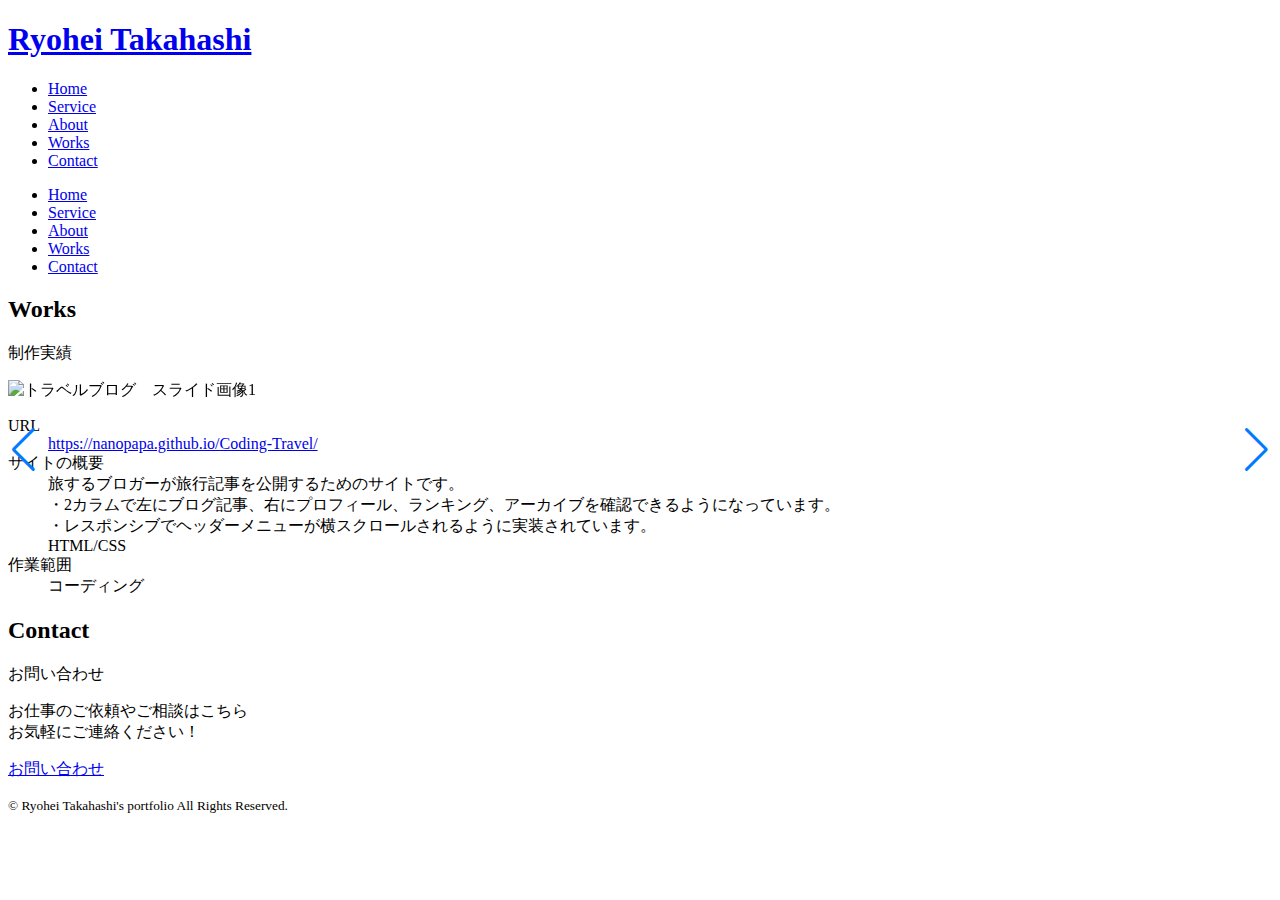
==== HTML/works__html/Works__Travel.html @ 527a1bd4 "Add files via upload" ====
<!DOCTYPE html>
<html lang="ja">
<head>
    <meta charset="UTF-8">
    <meta http-equiv="X-UA-Compatible" content="IE=edge">
    <meta name="viewport" content="width=device-width, initial-scale=1.0">
    <link rel="stylesheet" href="../../css/reset__css/reset.css">
    <link rel="stylesheet" href="https://unpkg.com/swiper/swiper-bundle.css">
    <link rel="stylesheet" href="https://cdn.jsdelivr.net/npm/swiper@8/swiper-bundle.min.css"/>
    <link rel="stylesheet" href="../../css/Works__css/Works__subpage.css">
    <!-- Unna font -->
    <link rel="preconnect" href="https://fonts.googleapis.com">
    <link rel="preconnect" href="https://fonts.gstatic.com" crossorigin>
    <link href="https://fonts.googleapis.com/css2?family=Unna:wght@400;700&display=swap" rel="stylesheet">
    <link rel="shortcut icon" href="../../images/Top__img/R.png">
    
    <title>Ryohei Portfolio</title>
</head>
<body>
<!--==============================================================
    header
============================================================== -->
    <header>
        <div class="header__inner wrapper">
                <div class="header__logo">    
                    <h1>
                        <a href="#">Ryohei Takahashi</a>
                    </h1>
                </div>
                <div class="header__menu">
                    <nav>
                        <ul>
                            <li><a href="#">Home</a></li>
                            <li><a href="#">Service</a></li>
                            <li><a href="#">About</a></li>
                            <li><a href="#">Works</a></li>
                            <li><a href="#">Contact</a></li>
                        </ul>
                    </nav>
                </div>
            </header>
            <div class="toggle_btn" id="open">
                <i></i>
                <i></i>
                <i></i>
            </div>
        </div>

    <div class="sp__menu">
        <nav>
            <ul>
                <li><a href="#">Home</a></li>
                <li><a href="#">Service</a></li>
                <li><a href="#">About</a></li>
                <li><a href="#">Works</a></li>
                <li><a href="#">Contact</a></li>
            </ul>
        </nav>
    </div>


<!--==============================================================
Works
============================================================== -->
<div class="wrapper">
    <section class="Works">
        <div class="section__title fadein">
            <h2>Works</h2>
            <p>制作実績</p>
        </div>

    <div class="container">
        <div class="swiper">
            <div class="swiper-wrapper">
                <div class="swiper-slide"><img src="../../images/Works__img/Works__Travel.png" alt="トラベルブログ　スライド画像1"></div>
                <div class="swiper-slide"><img src="../../images/Works__img/Works__Travel02.png" alt="トラベルブログ　スライド画像2"></div>
                <div class="swiper-slide"><img src="../../images/Works__img/Works__Travel03.png" alt="トラベルブログ　スライド画像3"></div>
            </div>
        </div>
        <div class="swiper-button-prev"></div>
        <div class="swiper-button-next"></div>
        <div class="swiper-pagination"></div>
    </div>

        <dl class="Works__details">
            <dt>URL</dt>
            <dd><a href="https://nanopapa.github.io/Coding-Travel/">https://nanopapa.github.io/Coding-Travel/</a></dd>
            <dt>サイトの概要</dt>
            <dd>旅するブロガーが旅行記事を公開するためのサイトです。<br>
                ・2カラムで左にブログ記事、右にプロフィール、ランキング、アーカイブを確認できるようになっています。<br>
                ・レスポンシブでヘッダーメニューが横スクロールされるように実装されています。
            </dt>
            <dd>HTML/CSS</dd>
            <dt>作業範囲</dt>
            <dd>コーディング</dd>
        </dl>

    </section>
</div>

<!--==============================================================
contact
============================================================== -->
<div class="Contact">
    <div class="section__title fadein">
        <h2>Contact</h2>
        <p>お問い合わせ</p>
    </div>

    <p>お仕事のご依頼やご相談はこちら<br>
        お気軽にご連絡ください！
    </p>
<div class="wrapper">
    <div class="button__more ">
        <a href="#">お問い合わせ</a>
    </div>
</div>
</div>

<!--==============================================================
footer
============================================================== -->
<footer id="footer">
    <p><small>© Ryohei Takahashi's portfolio All Rights Reserved.</small></p>
</footer>
<script src="https://unpkg.com/swiper/swiper-bundle.js"></script>
<script src="https://cdn.jsdelivr.net/npm/swiper@8/swiper-bundle.min.js"></script>
<script src="../../javascript/main.js"></script>

</body>
</html>
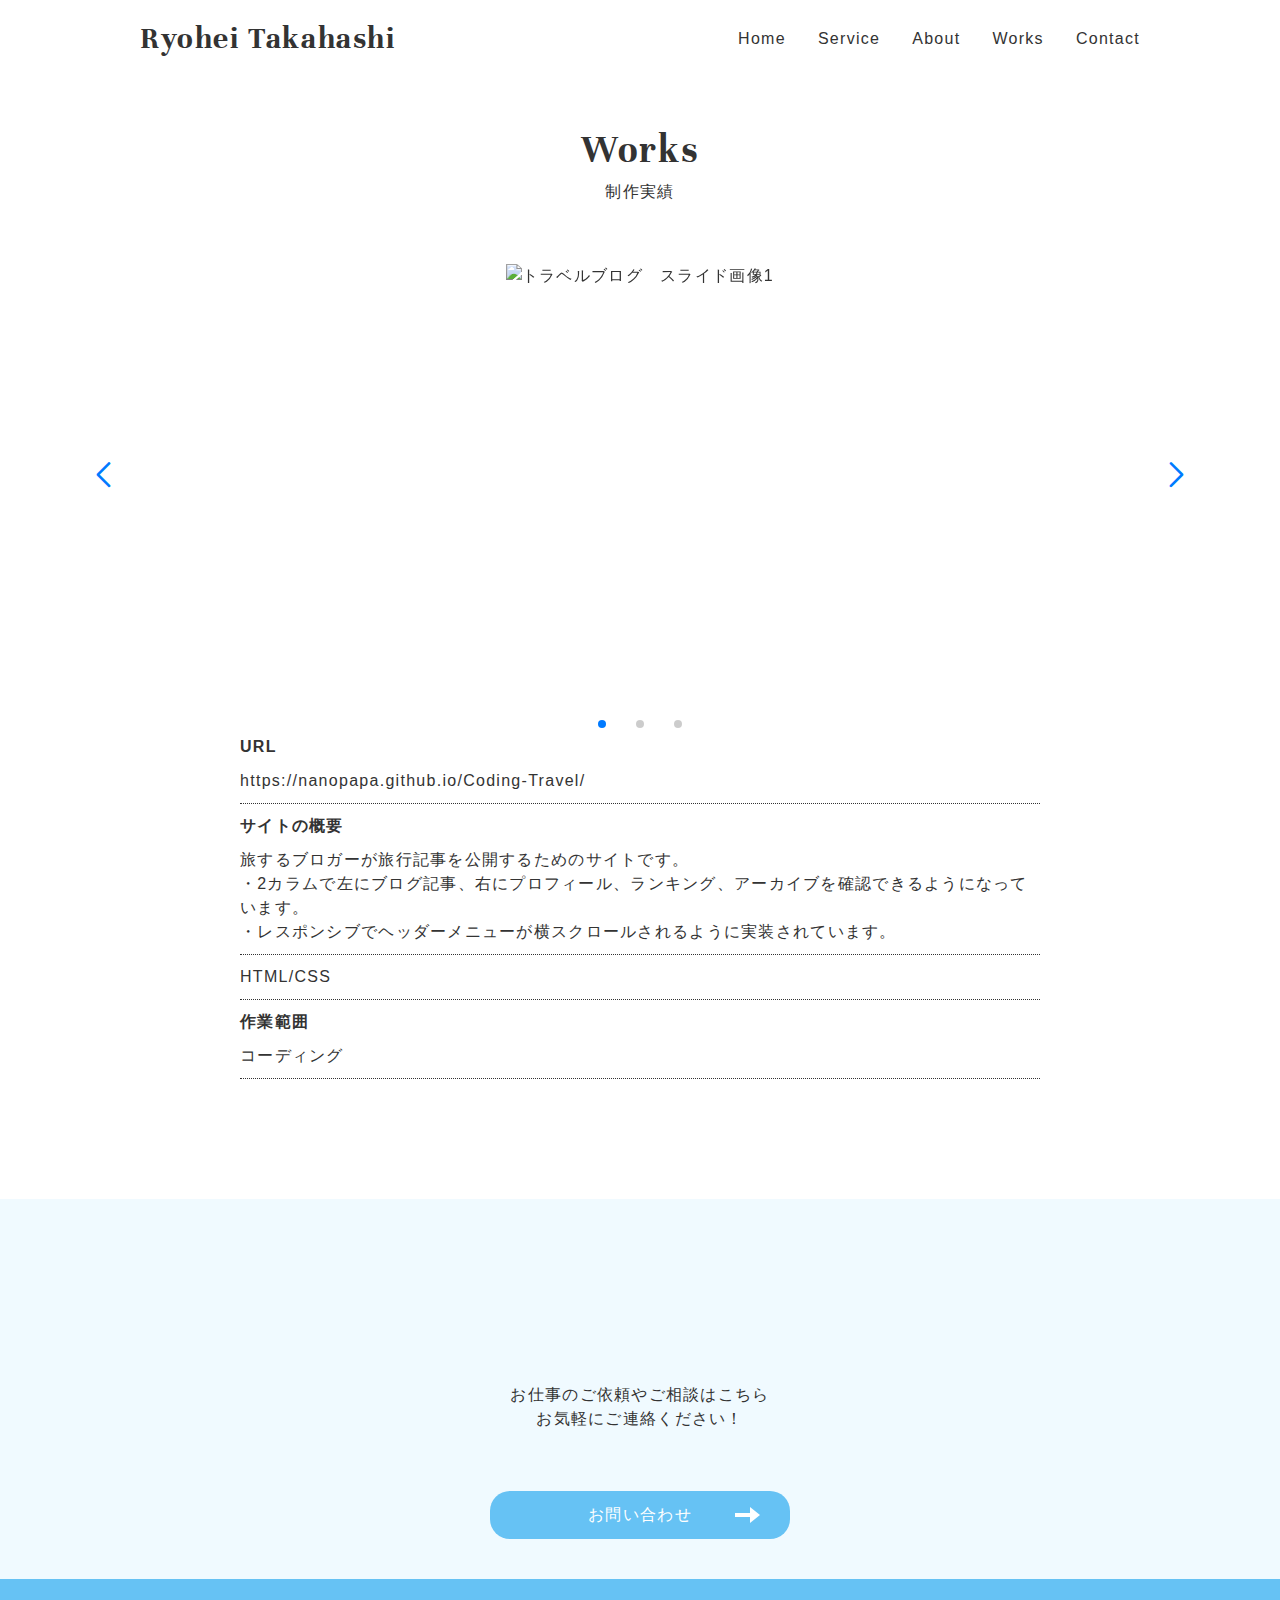
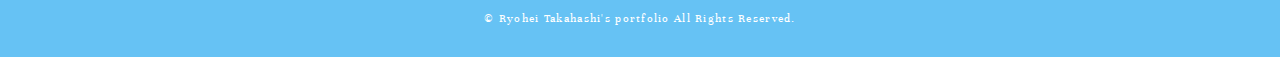
==== commit 1a683814: "Add files via upload" ====
--- a/HTML/works__html/Works__Travel.html
+++ b/HTML/works__html/Works__Travel.html
@@ -72,7 +72,7 @@
     <div class="container">
         <div class="swiper">
             <div class="swiper-wrapper">
-                <div class="swiper-slide"><img src="../../images/Works__img/Works__Travel.png" alt="トラベルブログ　スライド画像1"></div>
+                <div class="swiper-slide"><img src="../../images/Works__img/Works__Travel01.png" alt="トラベルブログ　スライド画像1"></div>
                 <div class="swiper-slide"><img src="../../images/Works__img/Works__Travel02.png" alt="トラベルブログ　スライド画像2"></div>
                 <div class="swiper-slide"><img src="../../images/Works__img/Works__Travel03.png" alt="トラベルブログ　スライド画像3"></div>
             </div>
--- a/css/Works__css/Works__subpage.css
+++ b/css/Works__css/Works__subpage.css
@@ -0,0 +1,425 @@
+/* ================================================================
+body
+================================================================ */
+html {
+  font-size: 62.5%;
+  box-sizing: border-box;
+}
+
+body {
+  font-size: 1.6rem;
+  letter-spacing: 0.08em;
+  line-height: 1.5;
+  font-family: "Noto Sans JP", sans-serif;
+  color: #333;
+}
+
+h1, h2 {
+  font-family: "Unna", serif;
+  letter-spacing: 0.05em;
+}
+
+h1 {
+  font-size: 3.2rem;
+}
+
+h2 {
+  font-size: 4rem;
+  font-weight: bold;
+  text-align: center;
+}
+
+h3 {
+  font-size: 2.4rem;
+  font-weight: bold;
+  letter-spacing: 0.05em;
+}
+
+img {
+  max-width: 100%;
+  height: auto;
+}
+
+li {
+  list-style: none;
+}
+
+a {
+  text-decoration: none;
+  color: #333;
+  cursor: pointer;
+}
+
+.wrapper {
+  max-width: 1000px;
+  margin: 0 auto;
+  padding: 0 100px;
+}
+
+.button__more {
+  width: 300px;
+  background-color: #66C2F4;
+  border-radius: 20px;
+  text-align: center;
+  margin: 60px auto 0 auto;
+}
+
+.button__more a {
+  color: #fff;
+  display: inline-block;
+  padding: 12px 0;
+  width: 100%;
+  position: relative;
+}
+.button__more a::before {
+  content: "";
+  top: 46%;
+  right: 40px;
+  width: 15px;
+  height: 4px;
+  background-color: #fff;
+  position: absolute;
+  transition: all 0.5s;
+}
+.button__more a::after {
+  content: "";
+  width: 0;
+  height: 0;
+  border-style: solid;
+  border-width: 8px 0 8px 10px;
+  border-color: transparent transparent transparent #fff;
+  position: absolute;
+  top: 50%;
+  right: 30px;
+  margin-top: -8px;
+  transition: all 0.5s;
+}
+.button__more a:hover {
+  opacity: 0.8;
+}
+.button__more a:hover::before {
+  transform: translateX(10px);
+}
+.button__more a:hover::after {
+  transform: translateX(10px);
+}
+
+section {
+  margin: 120px 0;
+}
+
+.section__title {
+  text-align: center;
+  margin-bottom: 60px;
+  opacity: 0;
+  transform: translateY(30px);
+  transition: opacity 0.8s, transform 0.8s;
+}
+
+.section__title.appear {
+  opacity: 1;
+  transform: translateY(0);
+}
+
+/*
+================================================================
+sp
+================================================================
+*/
+@media screen and (max-width: 850px) {
+  .wrapper {
+    padding: 0 20px;
+  }
+}
+@media screen and (max-width: 500px) {
+  .wrapper {
+    padding: 0 20px;
+  }
+  .button__more {
+    margin: 60px auto 0 auto;
+    width: 100%;
+  }
+}
+/*
+================================================================
+header
+================================================================
+*/
+header {
+  height: 64px;
+  padding-top: 15px;
+  position: fixed;
+  top: 0;
+  background-color: #fff;
+  width: 100%;
+  z-index: 2;
+}
+
+.header__inner {
+  display: flex;
+  justify-content: space-between;
+  align-items: center;
+}
+
+.header__menu nav ul {
+  display: flex;
+}
+.header__menu nav ul li {
+  margin-left: 32px;
+  position: relative;
+}
+.header__menu nav ul li:hover {
+  opacity: 0.8;
+}
+.header__menu nav ul li::after {
+  content: "";
+  width: 0;
+  position: absolute;
+  background-color: #66C2F4;
+  bottom: -10px;
+  height: 3px;
+  transition: 0.8s;
+  display: block;
+}
+.header__menu nav ul li:hover::after {
+  width: 100%;
+}
+
+/*
+================================================================
+humbergur menu
+================================================================
+*/
+.toggle_btn {
+  display: block;
+  width: 3rem;
+  height: 2.3rem;
+  position: absolute;
+  top: 32px;
+  right: 100px;
+  position: fixed;
+  z-index: 999;
+  display: none;
+}
+
+.toggle_btn:hover {
+  cursor: pointer;
+}
+
+.toggle_btn i {
+  display: block;
+  width: 100%;
+  height: 4px;
+  background-color: #6e6666;
+  position: absolute;
+  transition: all 0.5s;
+  z-index: 999;
+}
+
+.toggle_btn i:nth-child(1) {
+  top: 0;
+}
+
+.toggle_btn i:nth-child(2) {
+  top: 0;
+  bottom: 0;
+  margin: auto;
+}
+
+.toggle_btn i:nth-child(3) {
+  bottom: 0;
+}
+
+.toggle_btn.show i:nth-child(1) {
+  transform: translateY(10px) rotate(-40deg);
+  background: #fff;
+}
+
+.toggle_btn.show i:nth-child(2) {
+  opacity: 0;
+}
+
+.toggle_btn.show i:nth-child(3) {
+  transform: translateY(-10px) rotate(45deg);
+  background: #fff;
+}
+
+.sp__menu {
+  position: fixed;
+  top: 0;
+  left: 0;
+  bottom: 0;
+  right: 0;
+  background-color: #66C2F4;
+  text-align: center;
+  transition: 0.8s;
+  opacity: 0;
+  pointer-events: none;
+  transition: 0.8s;
+  z-index: 2;
+  display: none;
+}
+
+.sp__menu.panelactive {
+  opacity: 1;
+  pointer-events: auto;
+  transition: 0.8s;
+}
+
+.sp__menu nav ul {
+  margin-top: 120px;
+}
+.sp__menu nav ul li {
+  margin-bottom: 56px;
+  display: block;
+  transition: 0.8s;
+}
+.sp__menu nav ul li a {
+  color: #fff;
+  cursor: pointer;
+}
+.sp__menu nav ul li a:hover {
+  opacity: 0.8;
+}
+
+/*
+================================================================
+sp
+================================================================
+*/
+@media screen and (max-width: 960px) {
+  .header__menu {
+    display: none;
+  }
+  .toggle_btn {
+    display: block;
+  }
+  .sp__menu {
+    display: block;
+  }
+}
+@media screen and (max-width: 850px) {
+  .toggle_btn {
+    right: 20px;
+  }
+}
+@media screen and (max-width: 500px) {
+  header h1 a {
+    font-size: 2.4rem;
+  }
+}
+/*
+================================================================
+Contact
+================================================================
+*/
+.Contact {
+  background-color: #F0FAFF;
+  padding: 40px 0;
+}
+.Contact p {
+  text-align: center;
+}
+
+/*
+================================================================
+footer
+================================================================
+*/
+footer {
+  background-color: #66C2F4;
+}
+footer p {
+  padding: 30px 0;
+  color: #fff;
+  text-align: center;
+  font-size: 1.2rem;
+  font-family: "Unna", serif;
+}
+
+/*
+================================================================
+Works
+================================================================
+*/
+.container {
+  position: relative;
+}
+
+.swiper-wrapper {
+  width: 100%;
+  height: 100%;
+}
+
+.swiper-slide {
+  text-align: center;
+}
+
+.swiper-pagination-bullets.swiper-pagination-horizontal,
+.swiper-pagination-custom,
+.swiper-pagination-fraction {
+  bottom: -50px;
+  z-index: 1;
+}
+
+.swiper-horizontal > .swiper-pagination-bullets .swiper-pagination-bullet,
+.swiper-pagination-horizontal.swiper-pagination-bullets .swiper-pagination-bullet {
+  margin: 0 15px;
+  z-index: 1;
+}
+
+.swiper-button-prev::after,
+.swiper-button-next::after {
+  font-size: 25px;
+  font-weight: bold;
+}
+
+.swiper-button-prev {
+  left: -5%;
+  z-index: 1;
+}
+
+.swiper-button-next {
+  right: -5%;
+  z-index: 1;
+}
+
+.Works__details {
+  width: 80%;
+  margin: 50px auto 0 auto;
+}
+.Works__details a:hover {
+  opacity: 0.3;
+}
+.Works__details dt {
+  font-weight: bold;
+  margin-bottom: 10px;
+}
+.Works__details dd {
+  border-bottom: 1px dotted #333;
+  padding-bottom: 10px;
+  margin-bottom: 10px;
+  overflow-wrap: break-word;
+}
+.Works__details dd:last-child {
+  margin-bottom: 0;
+}
+
+@media (max-width: 500px) {
+  .Works__details {
+    font-size: 1.2rem;
+  }
+}
+@media (max-width: 850px) {
+  .swiper-button-prev {
+    left: 5%;
+  }
+  .swiper-button-next {
+    right: 5%;
+  }
+  .swiper-button-prev::after,
+.swiper-button-next::after {
+    font-size: 20px;
+  }
+}
+/*# sourceMappingURL=Works__subpage.css.map */